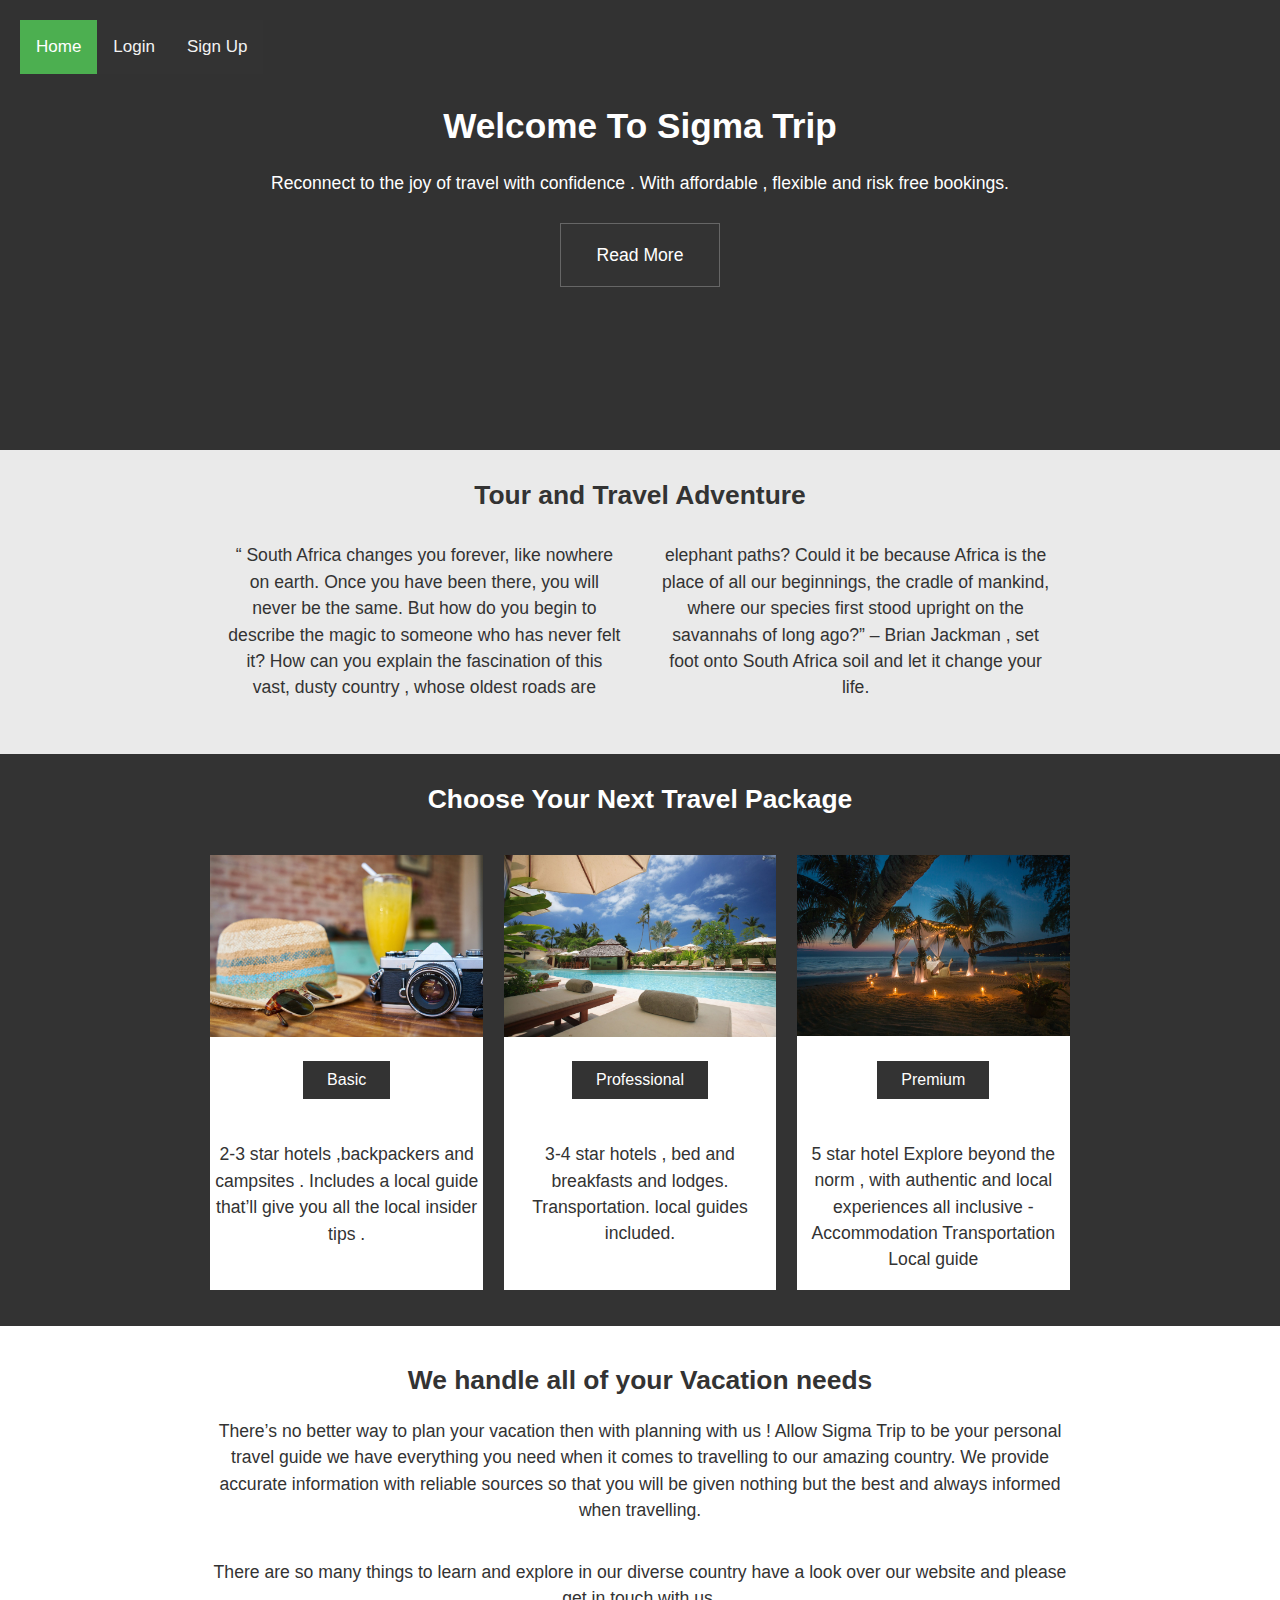
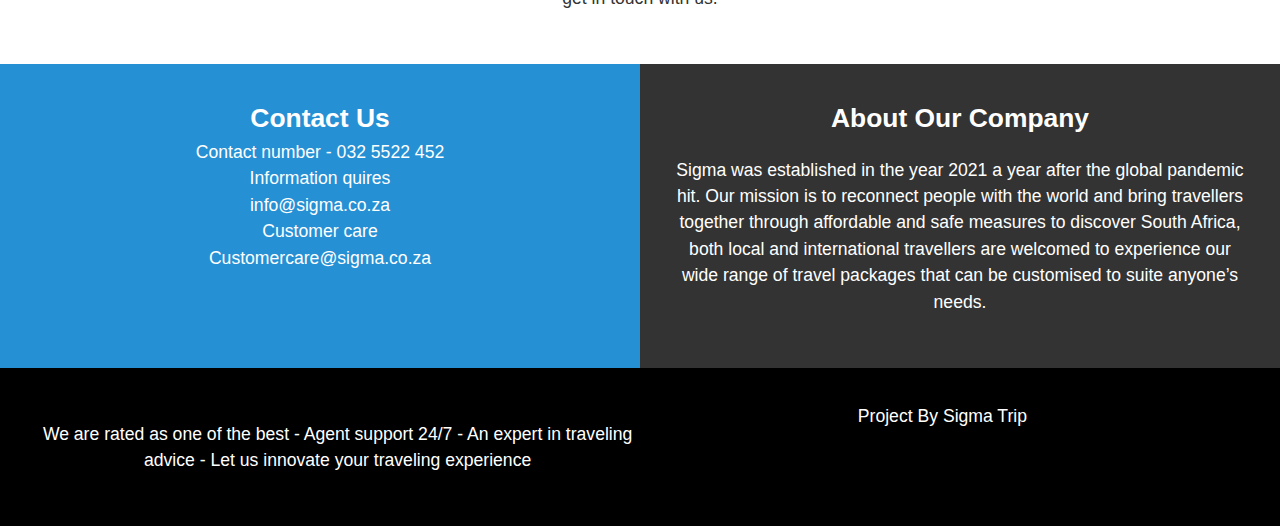
==== index.html @ 0f7ca981 "initial commit" ====
<!DOCTYPE html>
<html lang="en">
<head>
  <meta charset="UTF-8">
  <meta http-equiv="X-UA-Compatible" content="IE=edge">
  <meta name="viewport" content="width=device-width, initial-scale=1.0">
  <link rel="stylesheet" href="style.css">
  <title>Sigma Trip</title>
</head>
<body>

  <!-- Header Showcase -->
<header id="showcase" class="grid">

  <div class="bg-img">
    <div class="container">
      <div class="topnav">
        <a class="active" href="#home">Home</a>
        <a href="login.html">Login</a>
        <a href="register.html">Sign Up</a>
      </div>
    </div>
  </div>

  <div class="bg-image"></div>
  <div class="content-wrap">
    <h1>Welcome To Sigma Trip</h1>
    <p>Reconnect to the joy of travel with confidence . With affordable , flexible and risk free bookings.</p>
    <a href="#section-a" class="btn">Read More</a>
  </div>
</header>

<!-- Main Area -->
<main id="main">
  <!-- Section A -->
  <section id="section-a" class="grid">
    <div class="content-wrap">
      <h2 class="content-title">Tour and Travel Adventure</h2>
      <div class="content-text">
        <p> “ South Africa changes you forever, like nowhere on earth. Once you have been there, 
          you will never be the same. But how do you begin to describe the magic to someone who has never 
          felt it? How can you explain the fascination of this vast, dusty country , whose oldest roads are 
          elephant paths? Could it be because Africa is the place of all our beginnings, the cradle of mankind,
           where our species first stood upright on the savannahs of long ago?” 
          – Brian Jackman , set foot onto South Africa soil and let it change your life.</p>
      </div>
    </div>
  </section>

  <!-- Section B -->
  <div style="text-align: center; padding: 0;">
    <h2 id="grid-title" style="padding-bottom: 0;">Choose Your Next Travel Package</h2>
  </div>
  <section id="section-b" class="grid">
    <ul>
      <li>
        <div class="card">
          <img src="images/01.jpg" alt="">
          <div class="card-content">
            <h3 class="card-title"><button class="button button1">Basic</button></h3>
            <p>2-3 star hotels ,backpackers and campsites .
              Includes a local guide that’ll give you all the local insider tips .</p>
            
          </div>
        </div>
      </li>
      <li>
        <div class="card">
          <img src="images/02.jpg" alt="">
          <div class="card-content">
            <h3 class="card-title"><button class="button button1">Professional</button></h3>
            <p>3-4 star hotels , bed and breakfasts and lodges.
              Transportation. 
              local guides included.</p>  
          </div>
        </div>
      </li>
      <li>
        <div class="card">
          <img src="images/03.jpg" alt="">
          <div class="card-content">
            <h3 class="card-title"><button class="button button1">Premium</button></h3>
            <p>5 star hotel 
              Explore beyond the norm , with authentic and local experiences all inclusive -
              Accommodation 
              Transportation 
              Local guide </p>            
          </div>
        </div>
      </li>
    </ul>
  </section>

  <!-- Section C -->
  <section id="section-c" class="grid">
    <div class="content-wrap">
      <h2 class="content-title" style="padding: 0;">We handle all of your Vacation needs</h2>
      <p>There’s no better way to plan your vacation then with planning with us
         ! Allow Sigma Trip to be your personal travel  guide we have everything 
         you need when it comes to travelling to our amazing country. 
        We provide accurate information with reliable sources so that 
        you will be given nothing but the best and always informed when travelling.</p>
      
        <p>There are so many things to learn and explore in our diverse country have a look 
          over our website and please  get in touch with us.</p>
    </div>
  </section>

  <!-- Section D -->
  <section id="section-d" class="grid">
    <div class="box">
      <h2 class="content-title" style="padding: 0;">Contact Us</h2>
      <ul>
        <li>Contact number - 032 5522 452</li>
        <li>Information quires </li>
        <li>info@sigma.co.za</li>
        <li>Customer care</li>
        <li>Customercare@sigma.co.za</li>
    </div>
    <div class="box">
      <h2 class="content-title" style="padding: 0">About Our Company</h2>
      <p>Sigma was established in the year 2021 a year after the global 
        pandemic hit. Our mission is to reconnect people with the world and bring 
        travellers together through affordable and safe measures to discover South Africa,
         both local and international travellers are welcomed to experience our wide range of travel 
        packages that can be customised to suite anyone’s needs.</p>
    </div>
  </section>
</main>

<!-- Footer -->
<footer id="main-footer" class="grid">
  <div><p>We are rated as one of the best - 
    Agent support 24/7 - 
    An expert in traveling advice - 
    Let us innovate your traveling experience </p></div>
  <div>Project By Sigma Trip</a></div>
</footer>
  
</body>
</html>
---- style.css ----
/* Core Styles */

.bg-image {
    /* The image used */
    background-image: url("img_nature.jpg");
  
    min-height: 380px;
  
    /* Center and scale the image nicely */
    background-position: center;
    background-repeat: no-repeat;
    background-size: cover;
  
    /* Needed to position the navbar */
    position: relative;
  }
  
  /* Position the navbar container inside the image */
  .container {
    position: absolute;
    margin: 20px;
    width: auto;
  }
  
  /* The navbar */
  .topnav {
    overflow: hidden;
    background-color: #333;
  }
  
  /* Navbar links */
  .topnav a {
    float: left;
    color: #f2f2f2;
    text-align: center;
    padding: 14px 16px;
    text-decoration: none;
    font-size: 17px;
  }

  /* Add a color to the active/current link */
  .topnav a.active {
  background-color: #4CAF50;
  color: white;
}

  /* close Navbar*/
  
  .topnav a:hover {
    background-color: #ddd;
    color: black;
  }

body {
    margin: 0;
    font-family: Arial, Helvetica, sans-serif;
    background: #333;
    color: #fff;
    font-size: 1.1em;
    line-height: 1.5;
    text-align: center;
  }
  
  img {
    display: block;
    width: 100%;
    height: auto;
  }
  
  h1,
  h2,
  h3 {
    margin: 0;
    padding: 1em 0;
  }
  
  p {
    margin: 0;
    padding: 1em 0;
  }
  
  .btn {
    display: inline-block;
    background: #333;
    color: #fff;
    text-decoration: none;
    padding: 1em 2em;
    border: 1px solid #666;
    margin: 0.5em 0;
  }
  
  .btn:hover {
    background: #eaeaea;
    color: #333;
  }
  
  /* Header Showcase */
  
  #showcase {
    min-height: 450px;
    color: #fff;
    text-align: center;
  }
  
  #showcase .bg-image {
    position: absolute;
    background: #333
      url("images/bg1.jpg");
    background-position: center;
    background-repeat: no-repeat;
    background-size: cover;
    width: 100%;
    height: 450px;
    z-index: -1;
    opacity: 0.4;
  }
  
  #showcase h1 {
    padding-top: 100px;
    padding-bottom: 0;
  }
  
  #showcase .content-wrap,
  #section-a .content-wrap {
    padding: 0 1.5em;
  }
  
  /* Section A */

        /*  rectangle buttons  */

        .button {
          background-color: #333; /* Green */
          border: none;
          color: white;
          text-align: center;
          text-decoration: none;
          display: inline-block;
          font-size: 16px;
          margin: 4px 2px;
          cursor: pointer;
        }
        
        .button1 {padding: 10px 24px;}
        .button1:hover {
          background-color: rgb(201, 195, 195);
          color: #333;
        }

        /* close rectangle buttons */
  
  #section-a {
    background: #eaeaea;
    color: #333;
    padding-bottom: 2em;
  }
  
  /* Section B */
  
  #section-b {
    padding: 2em 1em 1em;
  }


  
  #section-b ul {
    list-style: none;
    margin: 0;
    padding: 0;
  }
  
  #section-b li {
    margin-bottom: 1em;
    background: #fff;
    color: #333;
  } 

  #section-b li button{
    position: sticky;
  }

  .grid-title{
      padding: 0%;
      margin: 0ch;

  }
  .card-content {
    margin: 0;
    padding: 0;
  }
  
  /* Section C */
  
  #section-c {
    background: #fff;
    color: #333;
    padding: 2em;
  }
  
  /* Section D / Boxes */
  
  #section-d .box {
    padding: 2em;
    color: #fff;
  }
  #section-d ul {
    list-style: none;
    margin: 0;
    padding: 0;
  }

  #section-d ul li:hover{
    background: #333;
  }

  #section-d .box:first-child {
    background: #2690d4;
  }
  
  /* Footer */
  
  #main-footer {
    padding: 2em;
    background: #000;
    color: #fff;
    text-align: center;
  }
  
  #main-footer a {
    color: #2690d4;
    text-decoration: none;
  }
  
  /* Media Queries */
  
  @media (min-width: 700px) {
    .grid {
      display: grid;
      grid-template-columns: 1fr repeat(2, minmax(auto, 25em)) 1fr;
    }
  
    #section-a .content-text {
      columns: 2;
      column-gap: 2em;
    }
  
    #section-a .content-text p {
      padding-top: 0;
    }
  
    .content-wrap,
    #section-b ul {
      grid-column: 2/4;
    }
  
    .box,
    #main-footer div {
      grid-column: span 2;
    }
  
    #section-b ul {
      display: flex;
      justify-content: space-around;
    }
  
    #section-b li {
      width: 31%;
    }
  }
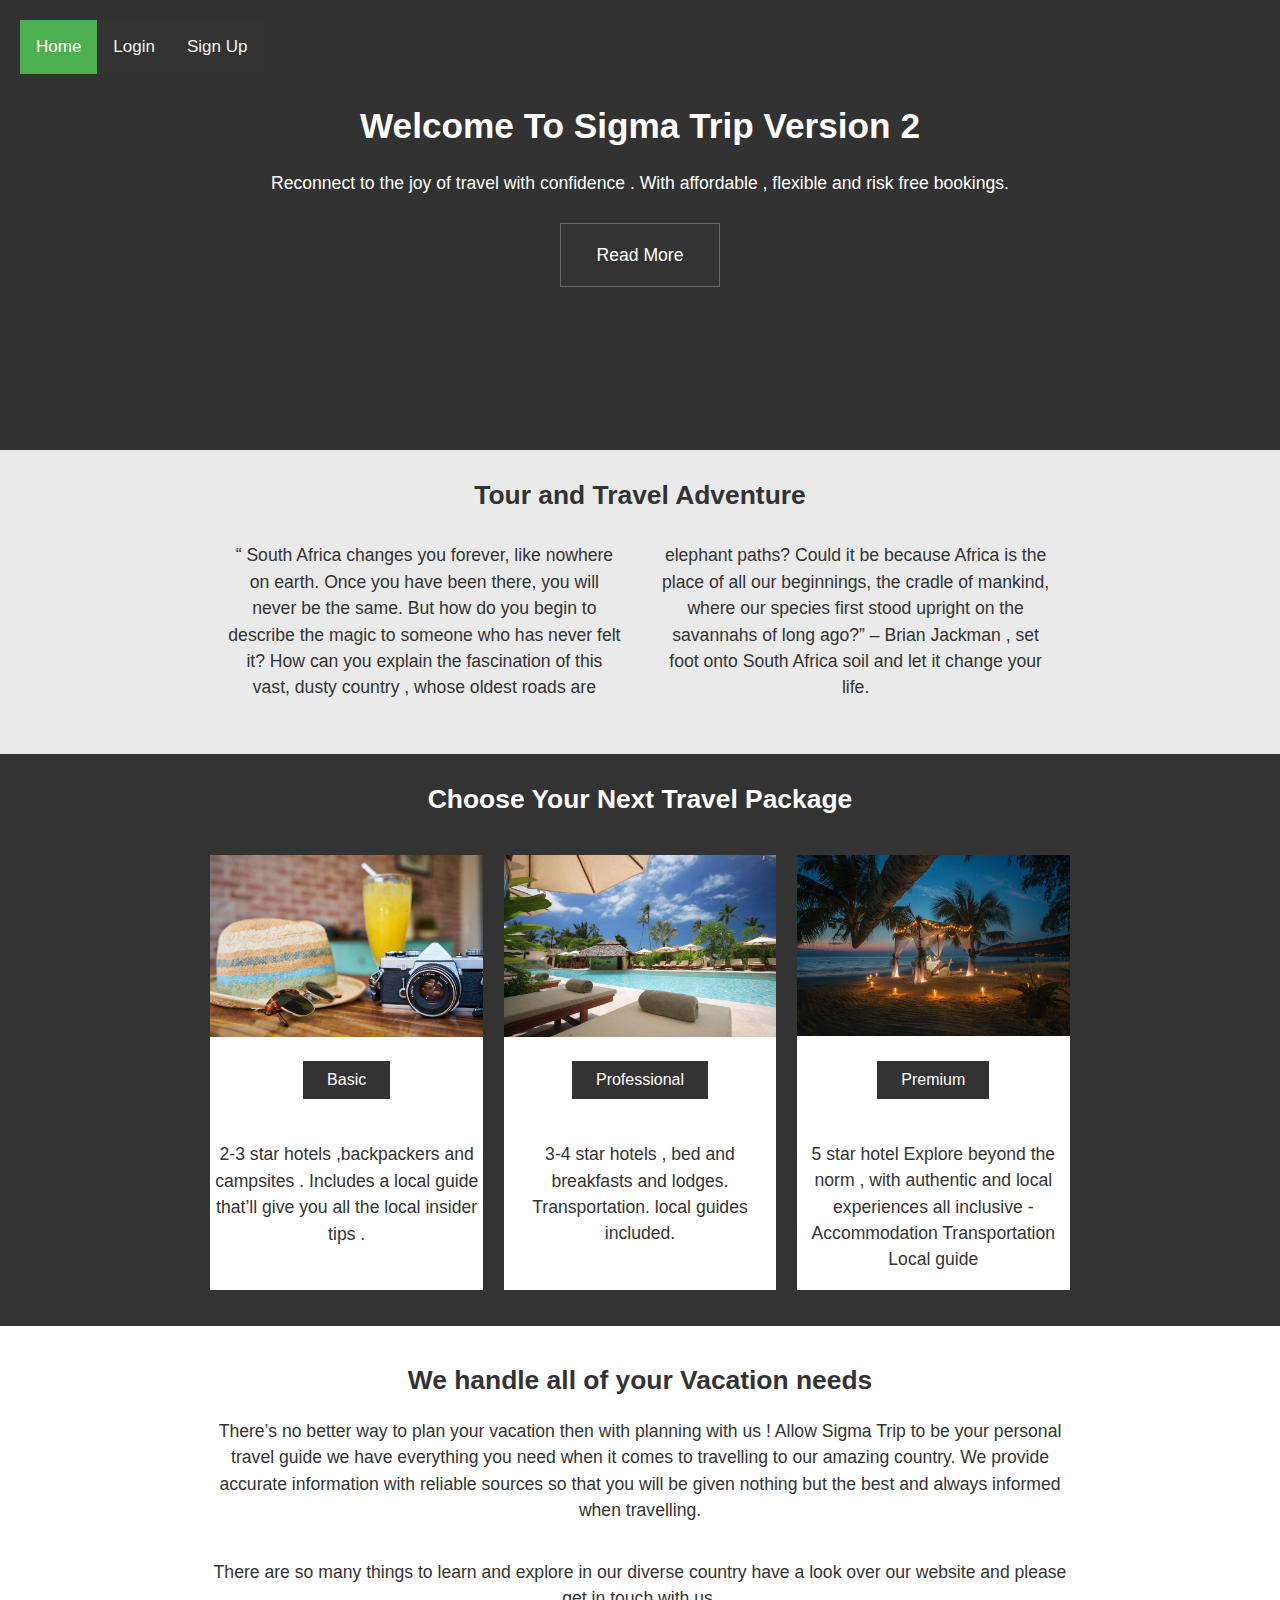
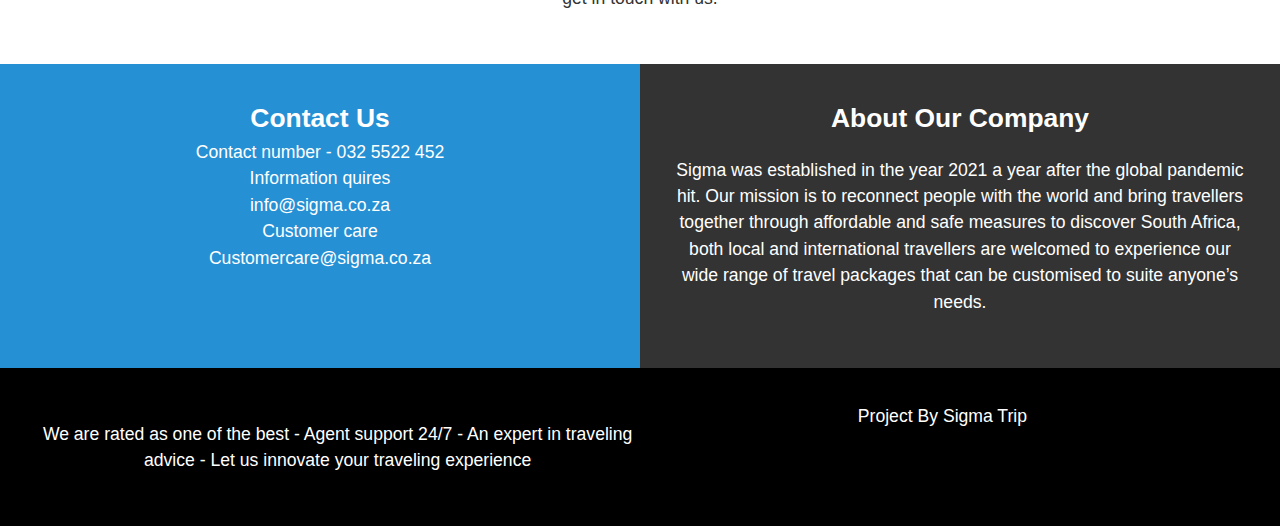
==== commit 4912e1da: "Header Text" ====
--- a/index.html
+++ b/index.html
@@ -9,7 +9,7 @@
 </head>
 <body>
 
-  <!-- Header Showcase -->
+  <!-- Header Comment -->
 <header id="showcase" class="grid">
 
   <div class="bg-img">
@@ -24,7 +24,7 @@
 
   <div class="bg-image"></div>
   <div class="content-wrap">
-    <h1>Welcome To Sigma Trip</h1>
+    <h1>Welcome To Sigma Trip Version 2</h1>
     <p>Reconnect to the joy of travel with confidence . With affordable , flexible and risk free bookings.</p>
     <a href="#section-a" class="btn">Read More</a>
   </div>
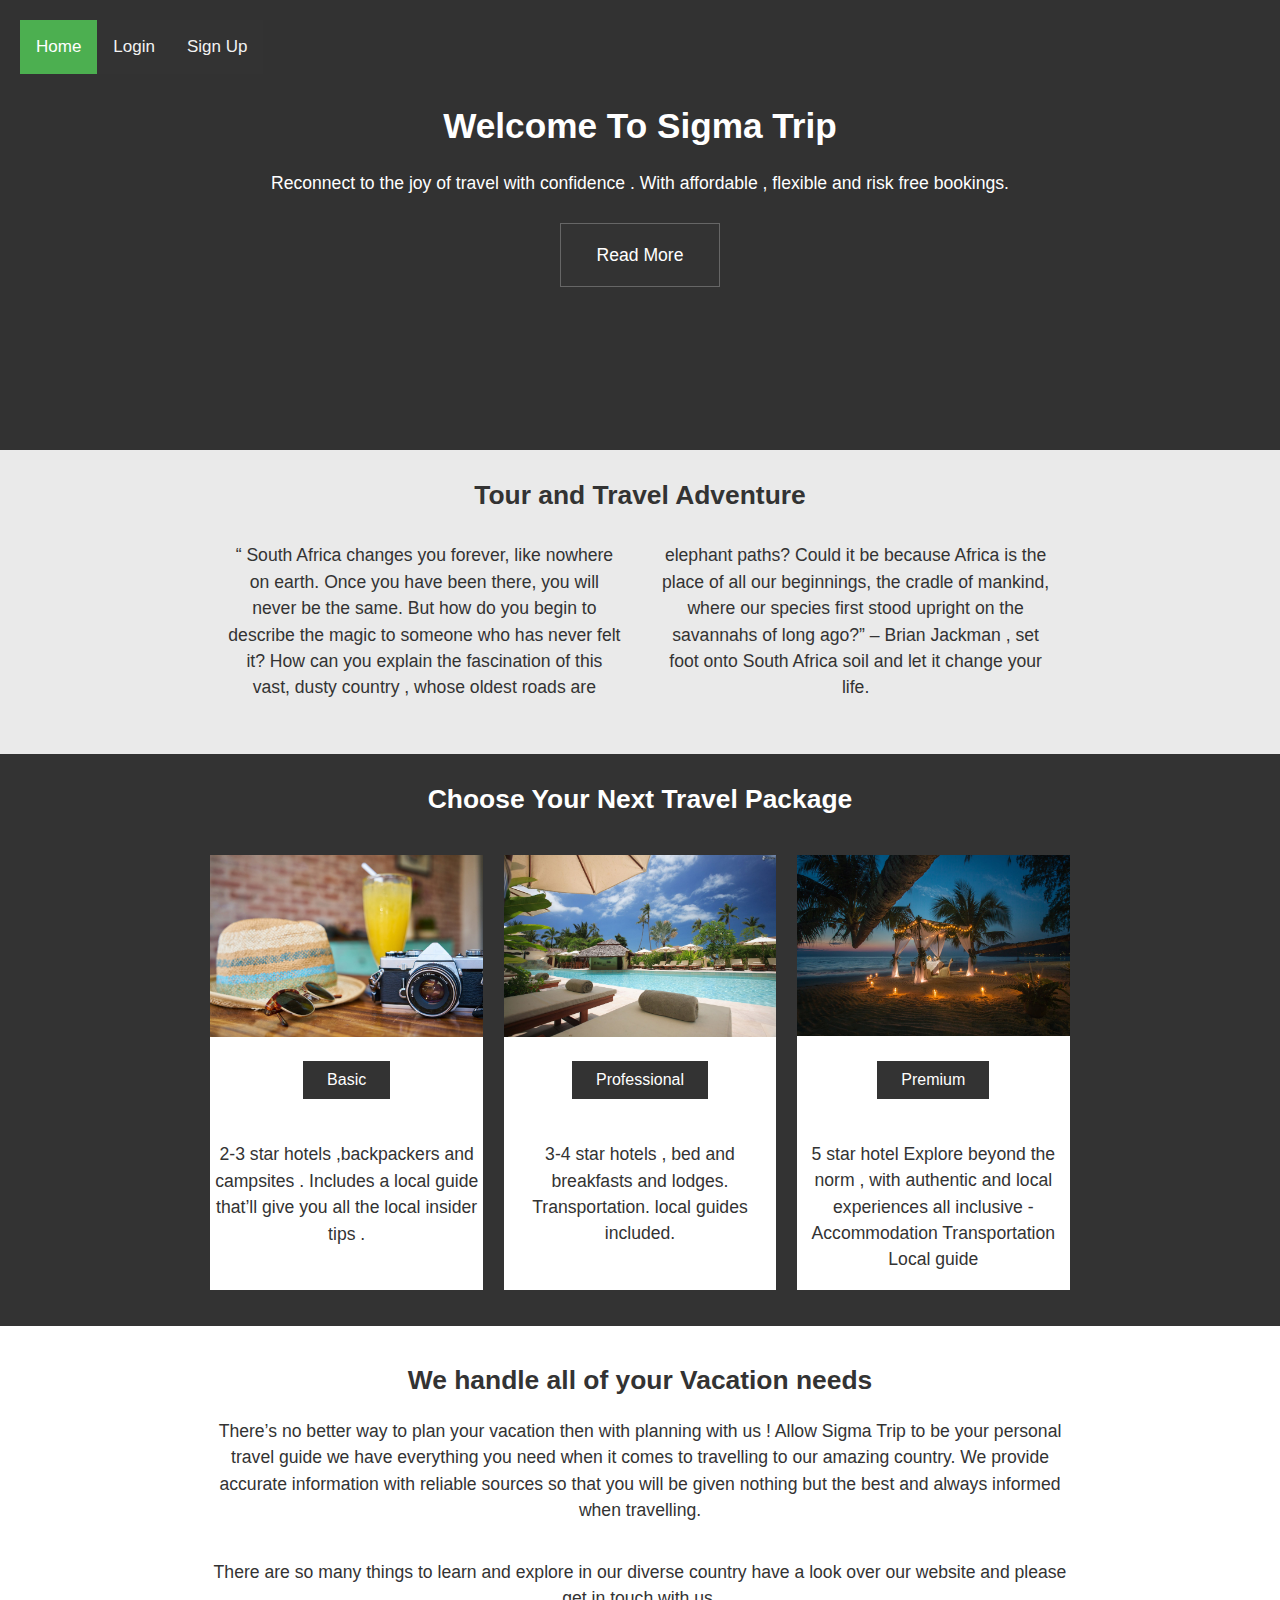
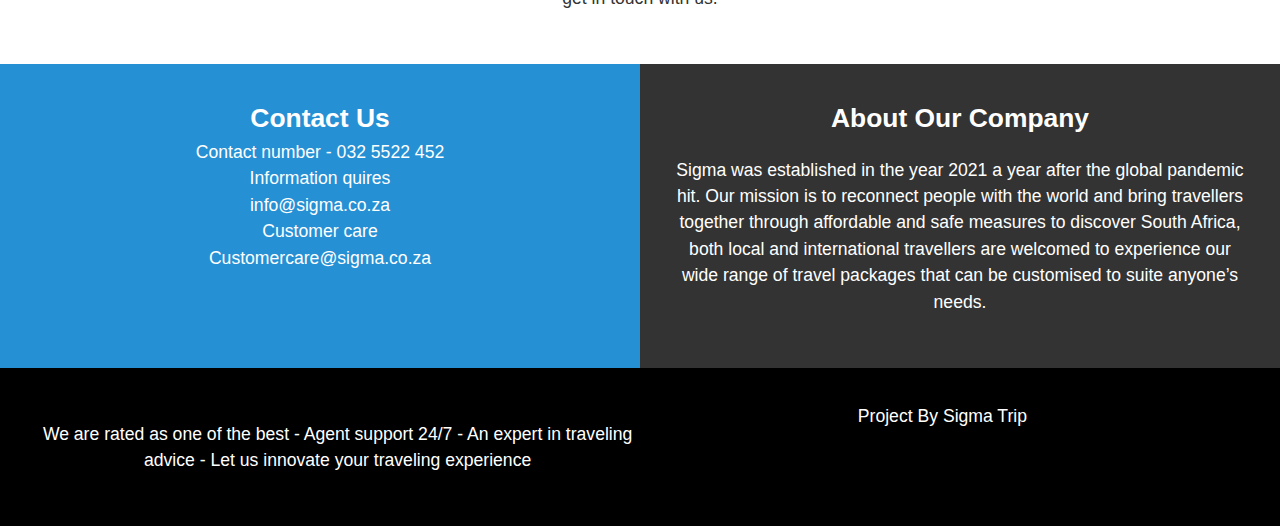
==== commit db2b006c: "make the fields to state to enter the required ifnromation" ====
--- a/index.html
+++ b/index.html
@@ -9,7 +9,7 @@
 </head>
 <body>
 
-  <!-- Header Comment -->
+  <!-- Header Showcase -->
 <header id="showcase" class="grid">
 
   <div class="bg-img">
@@ -24,7 +24,7 @@
 
   <div class="bg-image"></div>
   <div class="content-wrap">
-    <h1>Welcome To Sigma Trip Version 2</h1>
+    <h1>Welcome To Sigma Trip</h1>
     <p>Reconnect to the joy of travel with confidence . With affordable , flexible and risk free bookings.</p>
     <a href="#section-a" class="btn">Read More</a>
   </div>
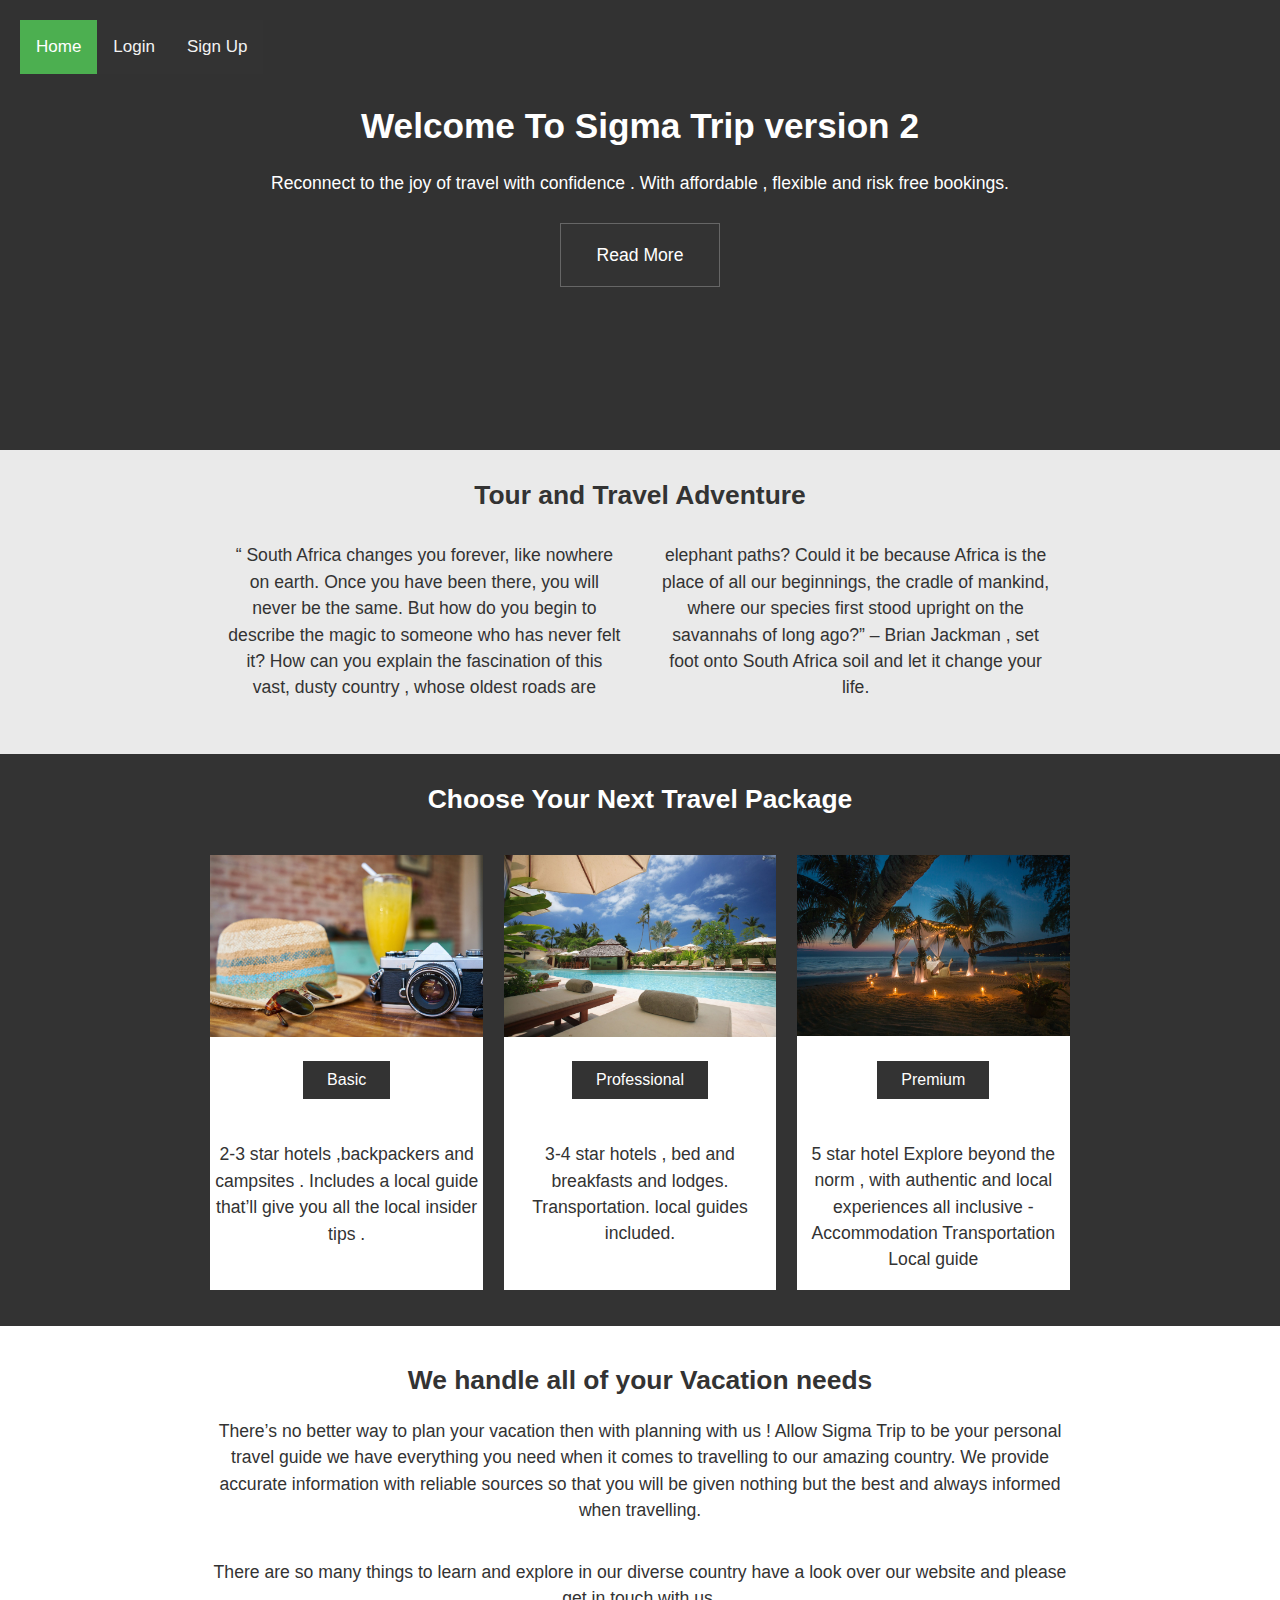
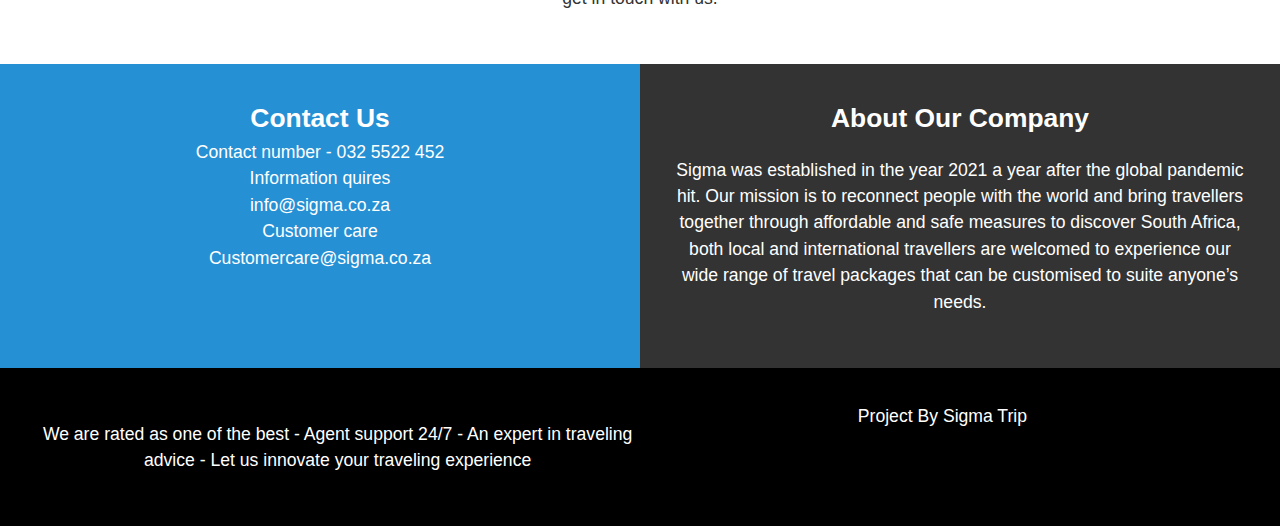
==== commit f74ec4e9: "edited" ====
--- a/index.html
+++ b/index.html
@@ -1,3 +1,5 @@
+
+
 <!DOCTYPE html>
 <html lang="en">
 <head>
@@ -6,6 +8,7 @@
   <meta name="viewport" content="width=device-width, initial-scale=1.0">
   <link rel="stylesheet" href="style.css">
   <title>Sigma Trip</title>
+  
 </head>
 <body>
 
@@ -16,15 +19,15 @@
     <div class="container">
       <div class="topnav">
         <a class="active" href="#home">Home</a>
-        <a href="login.html">Login</a>
-        <a href="register.html">Sign Up</a>
+        <a href="login.php">Login</a>
+        <a href="register.php">Sign Up</a>
       </div>
     </div>
   </div>
 
   <div class="bg-image"></div>
   <div class="content-wrap">
-    <h1>Welcome To Sigma Trip</h1>
+    <h1>Welcome To Sigma Trip version 2</h1>
     <p>Reconnect to the joy of travel with confidence . With affordable , flexible and risk free bookings.</p>
     <a href="#section-a" class="btn">Read More</a>
   </div>
@@ -136,6 +139,6 @@
     Let us innovate your traveling experience </p></div>
   <div>Project By Sigma Trip</a></div>
 </footer>
-  
 </body>
+
 </html>
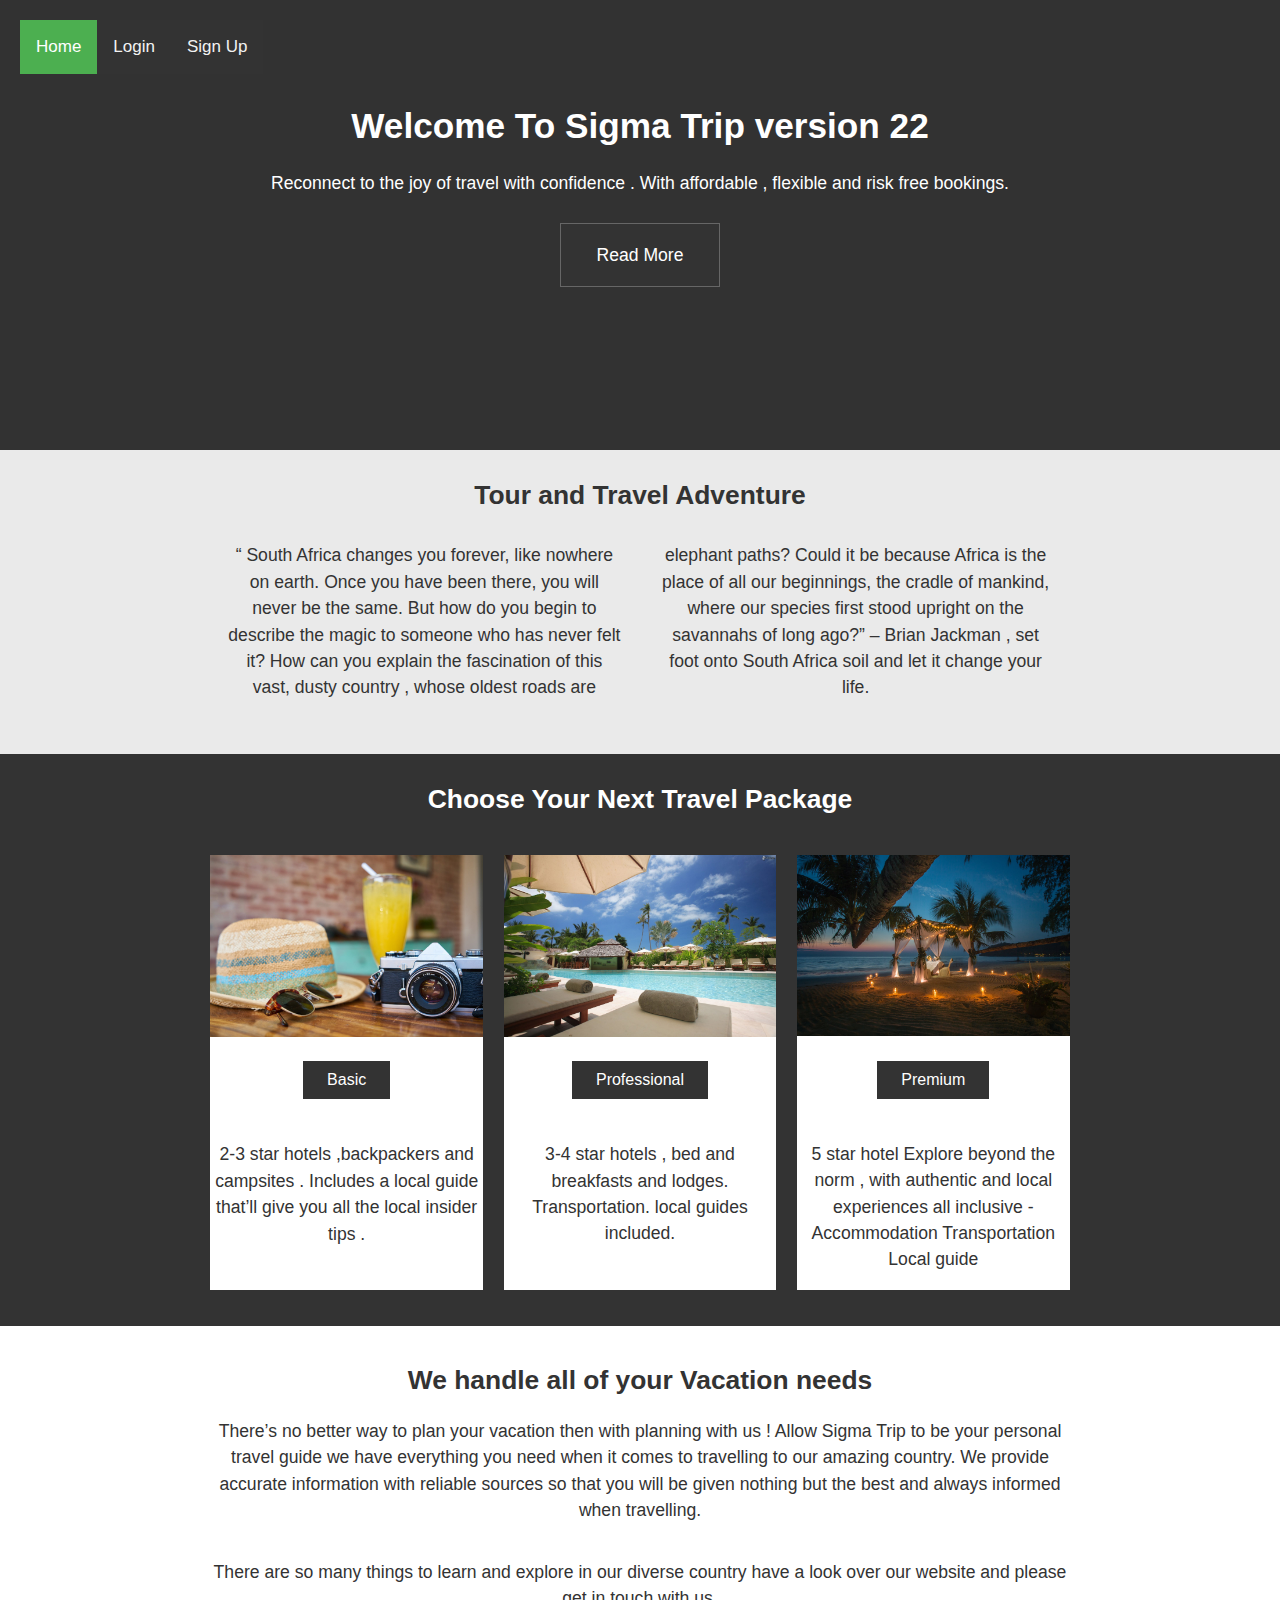
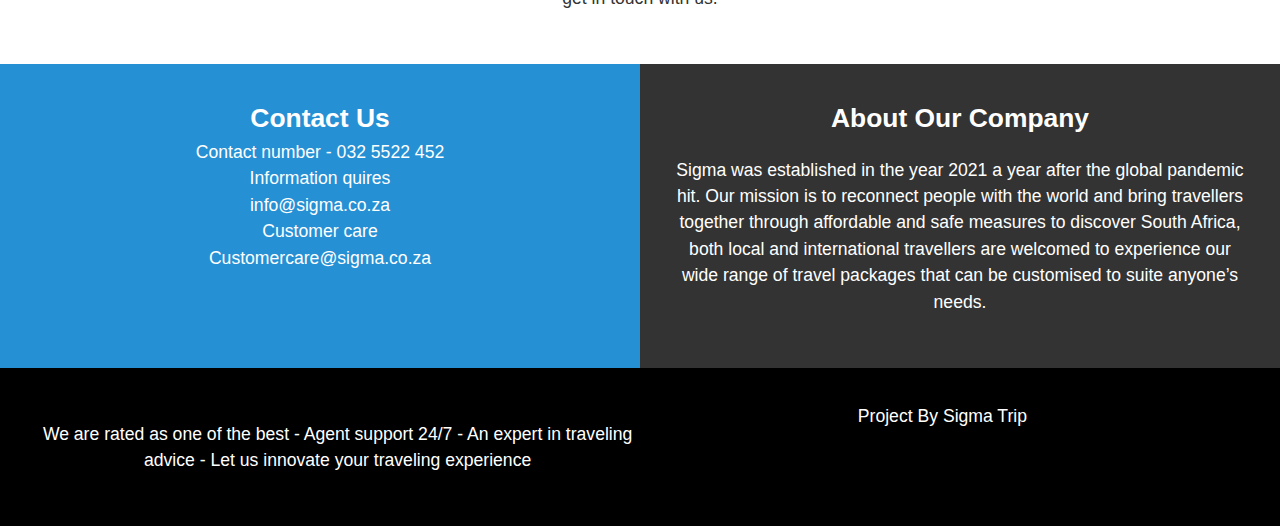
==== commit 052e3163: "test2" ====
--- a/index.html
+++ b/index.html
@@ -27,7 +27,7 @@
 
   <div class="bg-image"></div>
   <div class="content-wrap">
-    <h1>Welcome To Sigma Trip version 2</h1>
+    <h1>Welcome To Sigma Trip version 22</h1>
     <p>Reconnect to the joy of travel with confidence . With affordable , flexible and risk free bookings.</p>
     <a href="#section-a" class="btn">Read More</a>
   </div>
